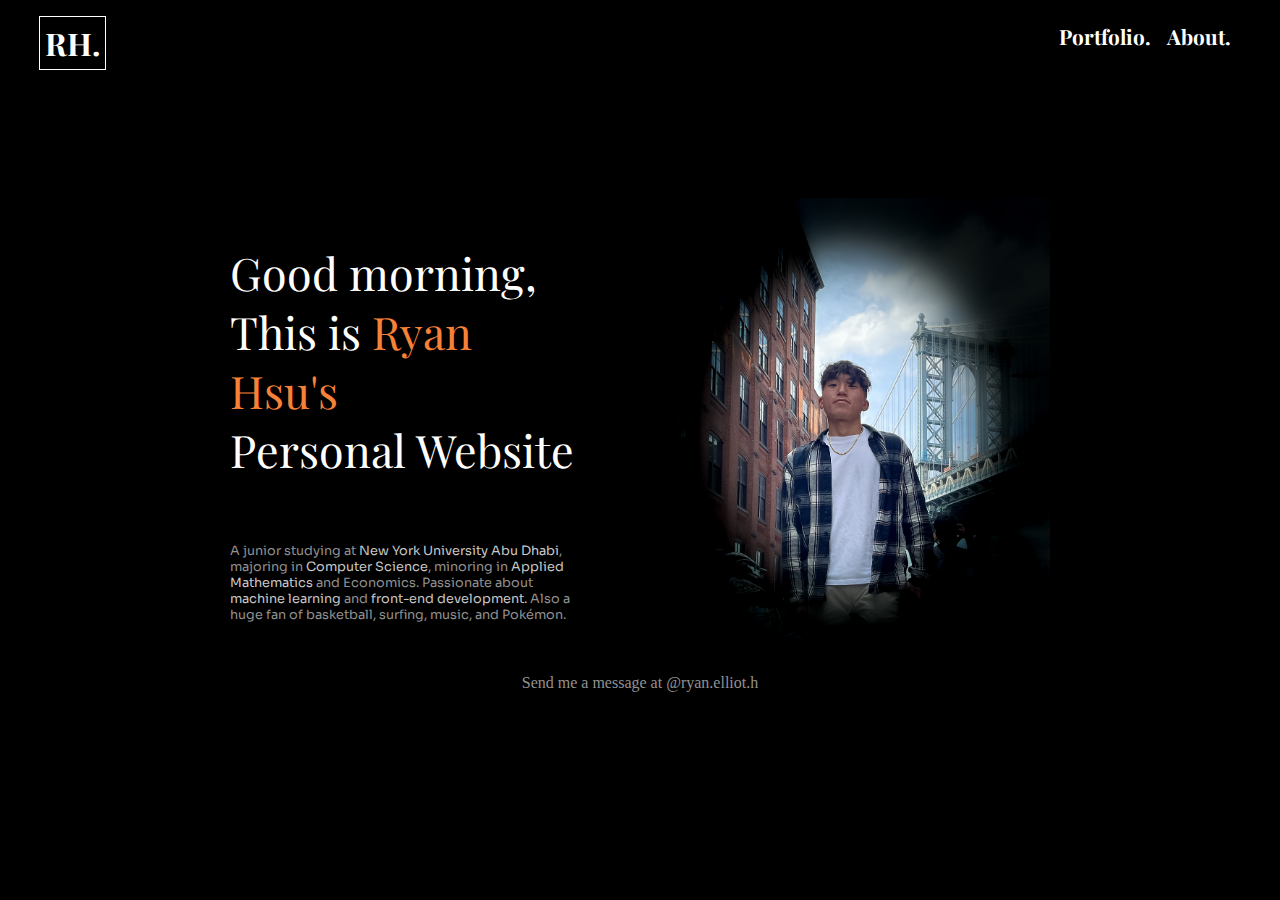
==== index.html @ ba778ae2 "Initial commit" ====
<!DOCTYPE html>
<head>
    <meta charset="utf-8">
    <title>Ryan Hsu</title>
    <meta name="viewport" content="width=device-width, initial-scale=1.0">
    <link rel="stylesheet" href="main.css">

    <style>
        @import url('https://fonts.googleapis.com/css2?family=Baloo+2&family=Courgette&family=DM+Serif+Display&family=PT+Sans+Caption&family=Playfair+Display:wght@500&family=Sora&display=swap');
    </style>
</head>
<body>
    <nav>
        <h1><a id="icon" href="index.html">RH.</a></h1> <!--placeholder-->
        <h1><a href="portfolio.html">Portfolio.</a></h1>
        <h1><a href="about.html">About.</a></h1>
    </nav>

    <main>
        <text class="home">
            <p id="welcome">
                <span id="greeting">Hello,</span><br>
                This is <span id="name">Ryan Hsu's</span><br>
                Personal Website
            </p>
            <p id="intro">
                A junior studying at <span class="highlight">New York University Abu Dhabi</span>, majoring in 
                <span class="highlight">Computer Science</span>, minoring in <span class="highlight">Applied 
                Mathematics</span> and Economics. Passionate about <span class="highlight">machine learning</span> and
                <span class="highlight">front-end development.</span> Also a huge fan of basketball, surfing, music, and Pokémon.
            </p>
        </text>
        <img class="home" src="images/dumbo-original size.jpg" alt="Ryan at DUMBO" width="400" height="auto" />
    </main>

    <footer>
        Send me a message at <a style="color: #929191;" href="https://www.instagram.com/ryan.elliot.h/">@ryan.elliot.h</a>
    </footer>
    <script src="main.js"></script>
</body>
---- main.css ----
body {
    background-color: black;
}

nav {
    display: grid;
    grid-template-columns: 10fr 1fr 1fr;
    gap: 0.2em;
}

h1 {
    font-family: 'Playfair Display', serif;
    font-size: 1.3em;
    color: white;
}

#icon {
    padding: 5px;
    border: 1px solid white;
}

.home {
    color: white;
    display: grid;
    gap: 2m;
    margin: 2em;
}

footer {
    color: #929191;
    position: relative;
    bottom: 1px;
    width: 100%;
    text-align: center;
}

a:link, a:visited {
    color: white;
    text-decoration: none;
}

a:hover, a:active {
    color:#F78237
}

#welcome {
    font-family: 'Playfair Display', serif;
    font-size: 2.8em;
}

#name {
    color: #F78237;
}

#intro {
    color: #929191;
    font-family: 'Sora', sans-serif;
    font-size: 0.8em;
}

.highlight {
    color: #CAC8C8;
}

/* media queries */
@media (min-width: 60em) {
    text{
        display: flex;
        flex-direction: row;
    }

    main {
        margin-top: 7%;
        margin-left: 15%;
        margin-right: 15%;
        display: grid;
        grid-template-columns: 1fr 1fr;
    }

    #icon {
        font-size: 1.5em;
        margin-left: 1em;
    }
}
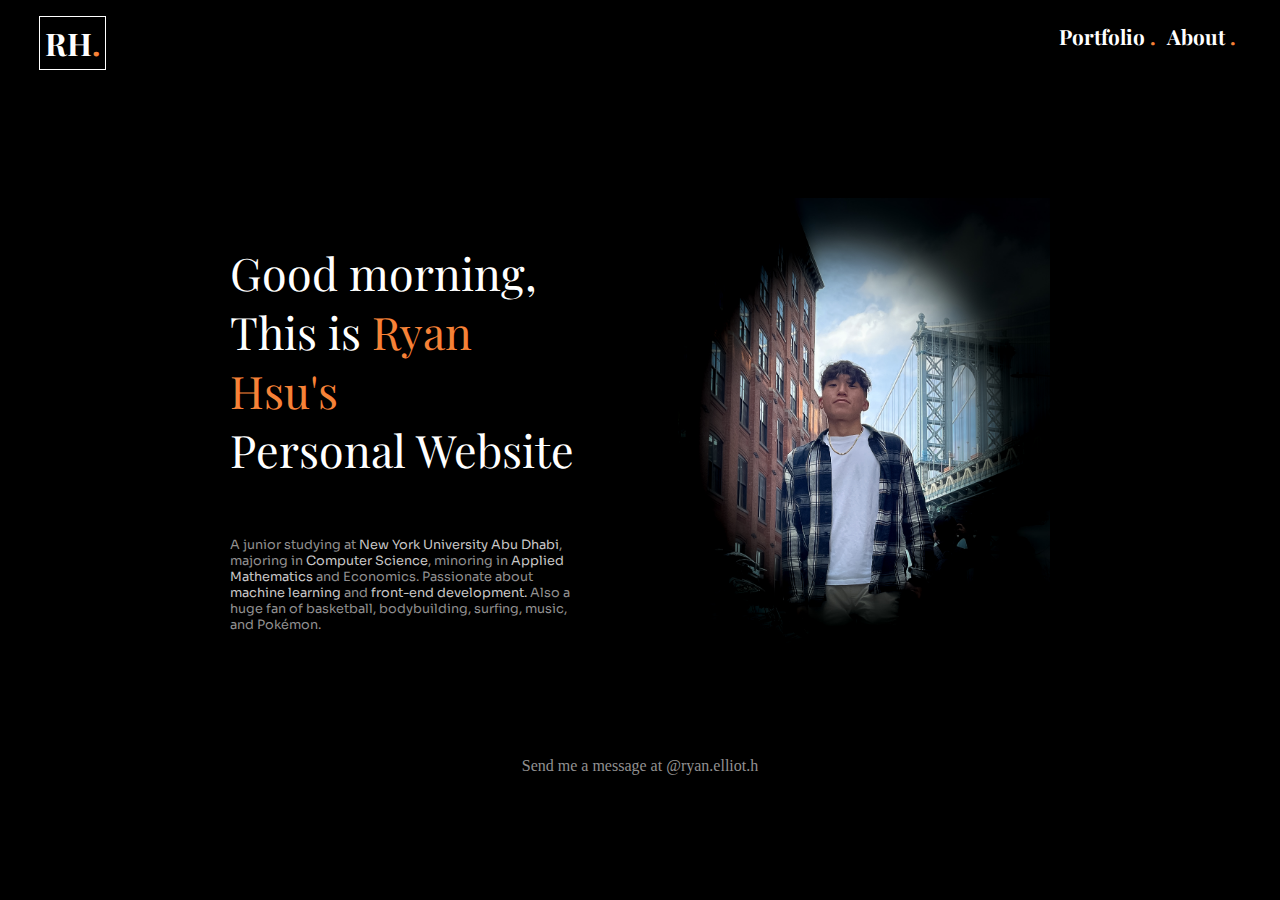
==== commit ab461ef4: "design updates and setting about page" ====
--- a/index.html
+++ b/index.html
@@ -4,16 +4,15 @@
     <title>Ryan Hsu</title>
     <meta name="viewport" content="width=device-width, initial-scale=1.0">
     <link rel="stylesheet" href="main.css">
-
     <style>
         @import url('https://fonts.googleapis.com/css2?family=Baloo+2&family=Courgette&family=DM+Serif+Display&family=PT+Sans+Caption&family=Playfair+Display:wght@500&family=Sora&display=swap');
     </style>
 </head>
 <body>
     <nav>
-        <h1><a id="icon" href="index.html">RH.</a></h1> <!--placeholder-->
-        <h1><a href="portfolio.html">Portfolio.</a></h1>
-        <h1><a href="about.html">About.</a></h1>
+        <h1><a id="icon" href="index.html">RH<span class="orange">.</span></a></h1>
+        <h1><a href="portfolio.html">Portfolio <span class="orange">.</span></a></h1>
+        <h1><a href="about.html">About <span class="orange">.</span></a></h1>
     </nav>
 
     <main>
@@ -27,7 +26,7 @@
                 A junior studying at <span class="highlight">New York University Abu Dhabi</span>, majoring in 
                 <span class="highlight">Computer Science</span>, minoring in <span class="highlight">Applied 
                 Mathematics</span> and Economics. Passionate about <span class="highlight">machine learning</span> and
-                <span class="highlight">front-end development.</span> Also a huge fan of basketball, surfing, music, and Pokémon.
+                <span class="highlight">front-end development.</span> Also a huge fan of basketball, bodybuilding, surfing, music, and Pokémon.
             </p>
         </text>
         <img class="home" src="images/dumbo-original size.jpg" alt="Ryan at DUMBO" width="400" height="auto" />
--- a/main.css
+++ b/main.css
@@ -19,6 +19,10 @@
     border: 1px solid white;
 }
 
+.orange {
+    color: black;
+}
+
 .home {
     color: white;
     display: grid;
@@ -32,6 +36,7 @@
     bottom: 1px;
     width: 100%;
     text-align: center;
+    margin-top: 5em;
 }
 
 a:link, a:visited {
@@ -62,6 +67,16 @@
     color: #CAC8C8;
 }
 
+h2 {
+    font-family: 'Playfair Display', serif;
+    font-size: 1.5em;
+    color: #929191;
+}
+
+.contacts {
+    color: #929191;
+}
+
 /* media queries */
 @media (min-width: 60em) {
     text{
@@ -81,4 +96,8 @@
         font-size: 1.5em;
         margin-left: 1em;
     }
-}+
+    .orange {
+        color: #F78237;
+    }
+}
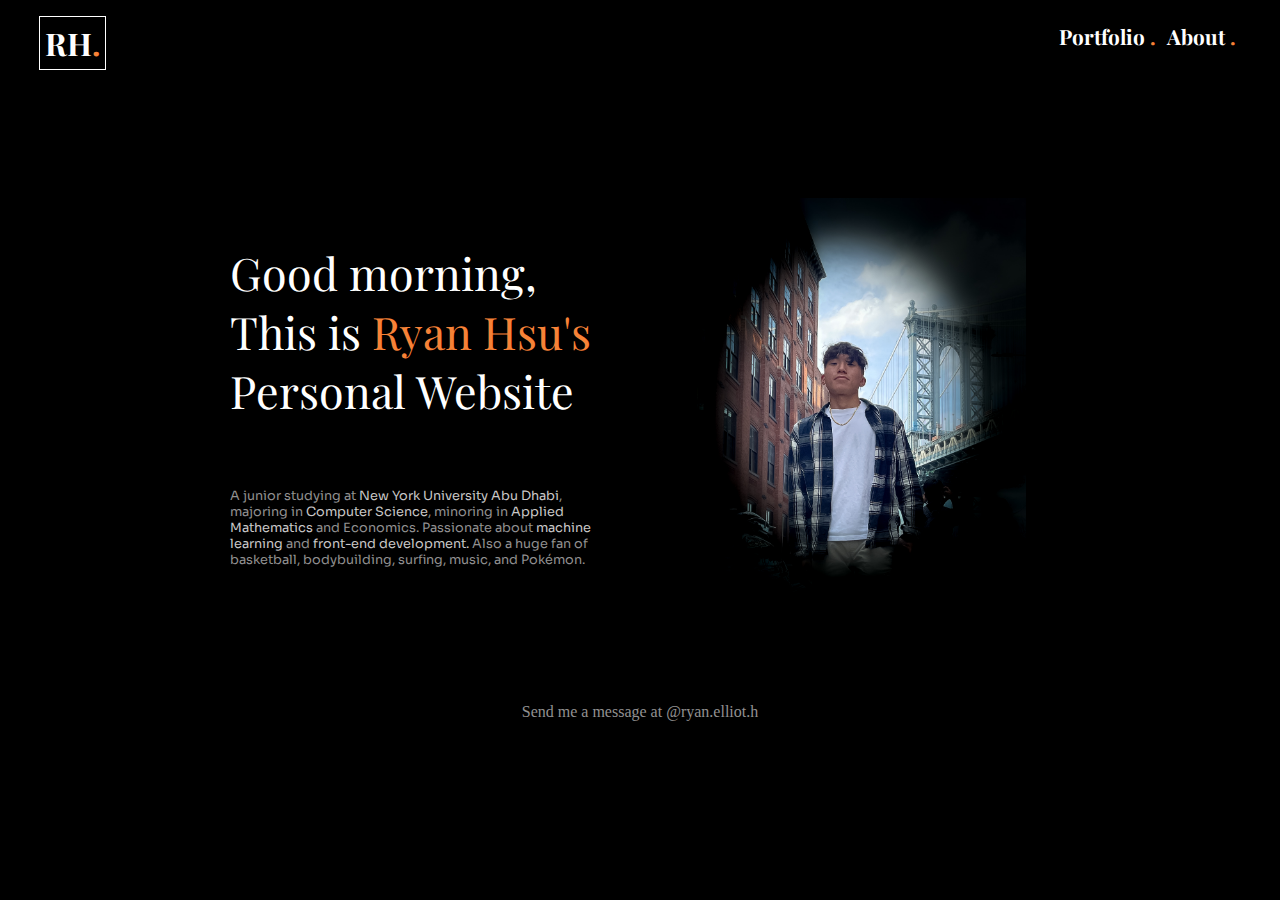
==== commit a92dd79b: "About page addition and design refinement" ====
--- a/index.html
+++ b/index.html
@@ -29,7 +29,8 @@
                 <span class="highlight">front-end development.</span> Also a huge fan of basketball, bodybuilding, surfing, music, and Pokémon.
             </p>
         </text>
-        <img class="home" src="images/dumbo-original size.jpg" alt="Ryan at DUMBO" width="400" height="auto" />
+        <img class="home" src="images/dumbo.jpg" alt="Ryan at DUMBO" width="80%" height="auto" 
+        srcset="images/dumbo.jpg 553w, images/dumbo-2x.jpg 1105w" sizes="(max-width: 553px) 553px, (min-width: 554) 1105px"/>
     </main>
 
     <footer>
--- a/main.css
+++ b/main.css
@@ -77,6 +77,15 @@
     color: #929191;
 }
 
+.source {
+    font-size: 0.7em;
+    color: #929191;
+}
+
+.portimage {
+    transition: opacity 500ms;
+}
+
 /* media queries */
 @media (min-width: 60em) {
     text{
@@ -100,4 +109,9 @@
     .orange {
         color: #F78237;
     }
+    
+    .row {
+        display: grid;
+        grid-template-columns: 1fr 1fr;
+    }
 }
